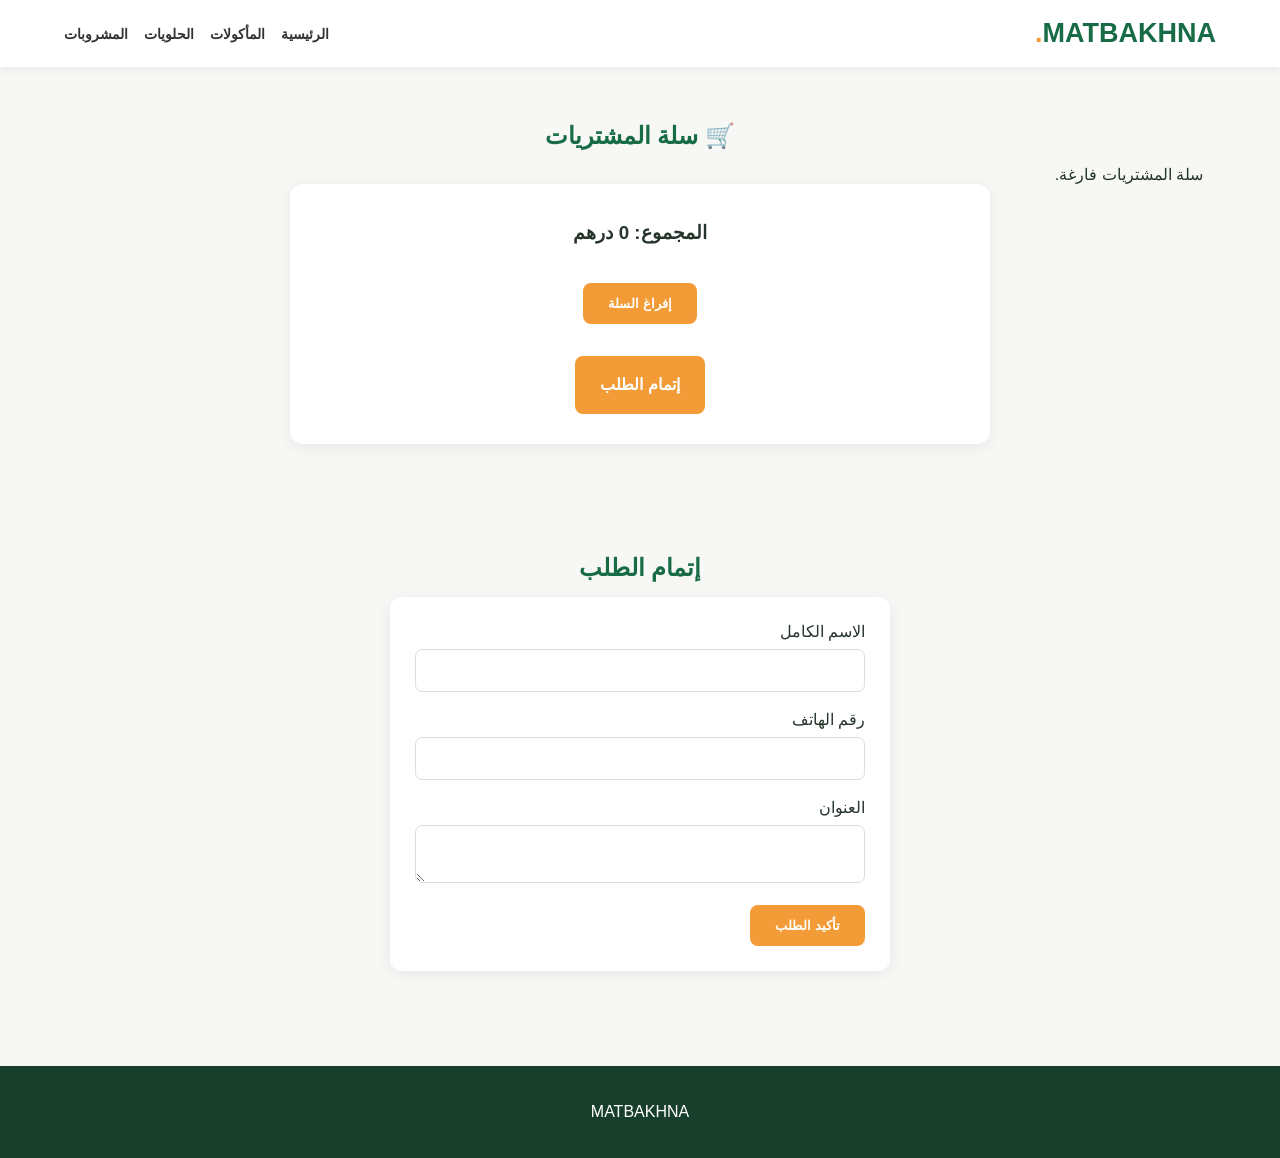
==== cart.html @ f7dd6d36 "Add cart.html for shopping cart functionality" ====
<!DOCTYPE html>
<html lang="ar" dir="rtl">
<head>
<meta charset="UTF-8">
<meta name="viewport" content="width=device-width, initial-scale=1.0">
<title>سلة المشتريات - MATBAKHNA</title>
<link rel="stylesheet" href="css/style.css">
</head>
<body>

<header>
<a href="index.html" class="logo">MATBAKHNA<span>.</span></a>
<nav>
<a href="index.html">الرئيسية</a>
<a href="food.html">المأكولات</a>
<a href="desserts.html">الحلويات</a>
<a href="drinks.html">المشروبات</a>
</nav>
</header>

<section class="section">

<h2>🛒 سلة المشتريات</h2>

<div id="cart-items"></div>

<div class="info-box">
<h3>المجموع: <span id="total">0</span> درهم</h3>
<br>
<button class="button" onclick="clearCart()">إفراغ السلة</button>
<br><br>
<a href="#checkout" class="button">إتمام الطلب</a>
</div>

</section>

<section class="section" id="checkout">

<h2>إتمام الطلب</h2>

<form onsubmit="submitOrder(event)">

<label>الاسم الكامل</label>
<input id="customer-name" required>

<label>رقم الهاتف</label>
<input id="customer-phone" type="tel" required>

<label>العنوان</label>
<textarea id="customer-address" required></textarea>

<button class="button" type="submit">تأكيد الطلب</button>

</form>

</section>

<footer>MATBAKHNA</footer>

<script src="js/app.js"></script>
</body>
</html>
---- css/style.css ----
* {
    margin: 0;
    padding: 0;
    box-sizing: border-box;
}

body {
    font-family: Arial, sans-serif;
    background: #f7f8f5;
    color: #26352c;
    direction: rtl;
}

header {
    background: white;
    padding: 18px 5%;
    display: flex;
    justify-content: space-between;
    align-items: center;
    flex-wrap: wrap;
    gap: 15px;
    box-shadow: 0 2px 10px #0001;
}

.logo {
    font-size: 27px;
    font-weight: bold;
    color: #176b45;
    text-decoration: none;
}

.logo span {
    color: #f39b36;
}

nav {
    display: flex;
    gap: 16px;
    flex-wrap: wrap;
}

nav a {
    text-decoration: none;
    color: #333;
    font-size: 14px;
    font-weight: bold;
}

nav a:hover {
    color: #f39b36;
}

.hero {
    background: linear-gradient(120deg, #145c3b, #25845a);
    color: white;
    text-align: center;
    padding: 100px 20px;
}

.hero h1 {
    font-size: 42px;
    margin-bottom: 20px;
}

.hero p {
    line-height: 2;
    margin-bottom: 25px;
}

.button {
    display: inline-block;
    background: #f39b36;
    color: white;
    padding: 13px 25px;
    border: none;
    border-radius: 8px;
    text-decoration: none;
    cursor: pointer;
    font-weight: bold;
}

.button:hover {
    background: #dc8527;
}

.section {
    padding: 55px 6%;
}

.section h2 {
    text-align: center;
    color: #176b45;
    margin-bottom: 15px;
}

.intro {
    text-align: center;
    color: #777;
    margin-bottom: 30px;
}

.products {
    display: grid;
    grid-template-columns: repeat(auto-fit, minmax(220px, 1fr));
    gap: 22px;
}

.card {
    background: white;
    border-radius: 13px;
    overflow: hidden;
    box-shadow: 0 3px 15px #0001;
    transition: .3s;
}

.card:hover {
    transform: translateY(-5px);
}

.card img {
    width: 100%;
    height: 190px;
    object-fit: cover;
}

.card-content {
    padding: 18px;
}

.card h3 {
    margin-bottom: 10px;
}

.card p {
    color: #777;
    font-size: 14px;
    line-height: 1.7;
}

.price {
    color: #176b45;
    font-size: 19px;
    font-weight: bold;
    margin: 12px 0;
}

.add-button {
    width: 100%;
    background: #176b45;
    color: white;
    padding: 12px;
    border: none;
    border-radius: 7px;
    cursor: pointer;
}

.add-button:hover {
    background: #25845a;
}

.info-box {
    max-width: 700px;
    margin: auto;
    background: white;
    padding: 30px;
    border-radius: 13px;
    text-align: center;
    line-height: 2;
    box-shadow: 0 3px 15px #0001;
}

form {
    max-width: 500px;
    margin: auto;
    padding: 25px;
    background: white;
    border-radius: 12px;
    box-shadow: 0 3px 15px #0001;
}

input, textarea, select {
    width: 100%;
    padding: 13px;
    margin: 8px 0 18px;
    border: 1px solid #ddd;
    border-radius: 7px;
    font-family: inherit;
}

.cart-item {
    background: white;
    padding: 15px;
    margin: 10px 0;
    border-radius: 8px;
    display: flex;
    justify-content: space-between;
    align-items: center;
    gap: 10px;
}

footer {
    background: #173f2c;
    color: white;
    text-align: center;
    padding: 30px;
    line-height: 2;
    margin-top: 40px;
}

footer a {
    color: white;
}

@media(max-width: 600px) {
    header {
        justify-content: center;
    }

    nav {
        justify-content: center;
    }

    .hero h1 {
        font-size: 29px;
    }

    .hero {
        padding: 65px 15px;
    }
}
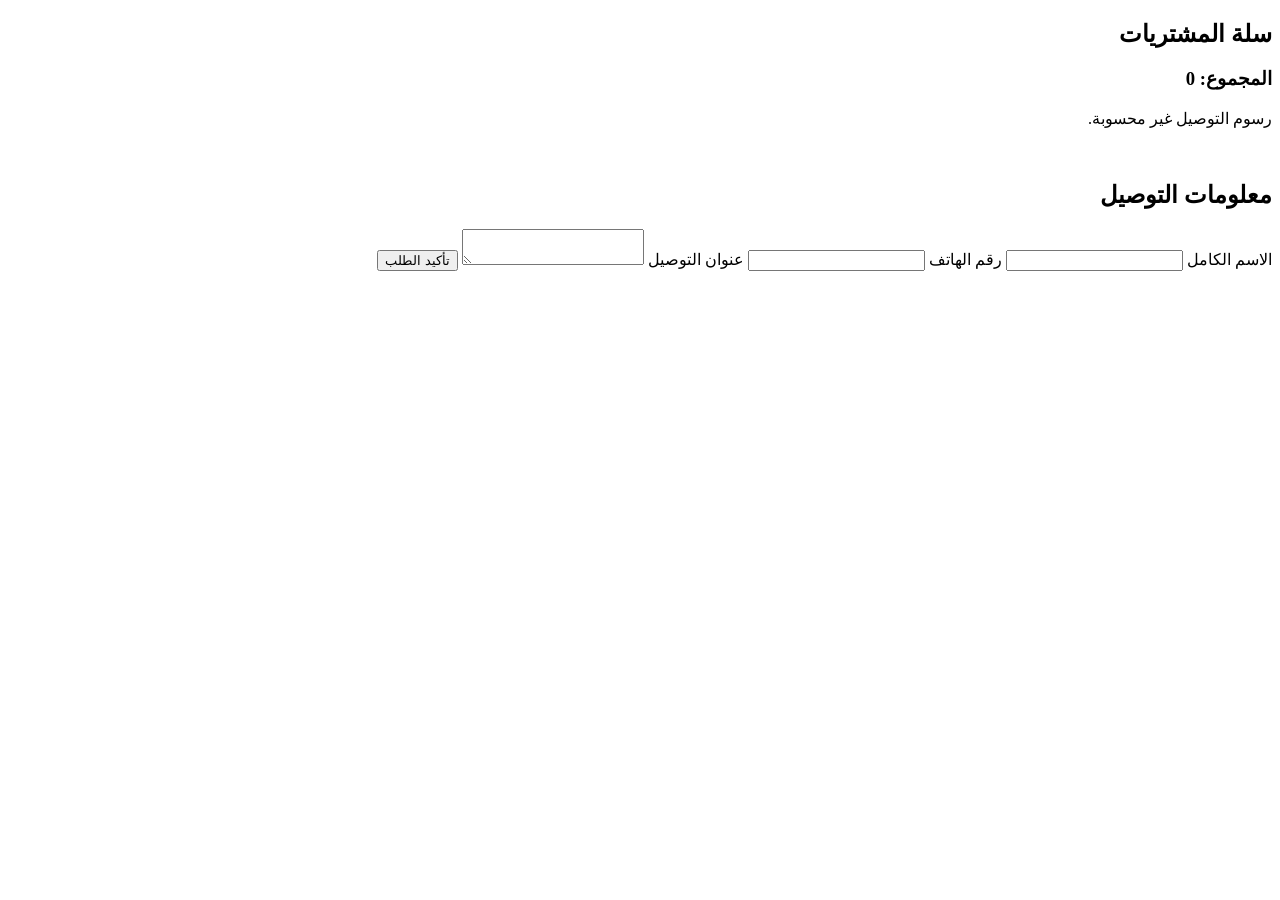
==== commit 52ccc67e: "Add files via upload" ====
--- a/cart.html
+++ b/cart.html
@@ -1,62 +1,66 @@
-<!DOCTYPE html>
-<html lang="ar" dir="rtl">
-<head>
-<meta charset="UTF-8">
-<meta name="viewport" content="width=device-width, initial-scale=1.0">
-<title>سلة المشتريات - MATBAKHNA</title>
-<link rel="stylesheet" href="css/style.css">
-</head>
-<body>
-
-<header>
-<a href="index.html" class="logo">MATBAKHNA<span>.</span></a>
-<nav>
-<a href="index.html">الرئيسية</a>
-<a href="food.html">المأكولات</a>
-<a href="desserts.html">الحلويات</a>
-<a href="drinks.html">المشروبات</a>
-</nav>
-</header>
-
-<section class="section">
-
-<h2>🛒 سلة المشتريات</h2>
-
-<div id="cart-items"></div>
-
-<div class="info-box">
-<h3>المجموع: <span id="total">0</span> درهم</h3>
-<br>
-<button class="button" onclick="clearCart()">إفراغ السلة</button>
-<br><br>
-<a href="#checkout" class="button">إتمام الطلب</a>
-</div>
-
-</section>
-
-<section class="section" id="checkout">
-
-<h2>إتمام الطلب</h2>
-
-<form onsubmit="submitOrder(event)">
-
-<label>الاسم الكامل</label>
-<input id="customer-name" required>
-
-<label>رقم الهاتف</label>
-<input id="customer-phone" type="tel" required>
-
-<label>العنوان</label>
-<textarea id="customer-address" required></textarea>
-
-<button class="button" type="submit">تأكيد الطلب</button>
-
-</form>
-
-</section>
-
-<footer>MATBAKHNA</footer>
-
-<script src="js/app.js"></script>
-</body>
-</html>
+<!DOCTYPE html>
+<html lang="ar" dir="rtl">
+<head>
+    <meta charset="UTF-8">
+    <meta name="viewport" content="width=device-width, initial-scale=1">
+    <title>سلة المشتريات | MATBAKHNA</title>
+    <link rel="stylesheet" href="css/style.css">
+</head>
+
+<body>
+
+<header id="site-header"></header>
+
+<section class="section container">
+
+    <h1 class="section-title">سلة المشتريات</h1>
+
+    <div id="cart-items"></div>
+
+    <div class="cart-summary">
+        <h3>المجموع: <span id="total">0</span></h3>
+        <p>رسوم التوصيل غير محسوبة.</p>
+
+        <br>
+
+        <form id="order-form">
+
+            <h2>معلومات التوصيل</h2>
+
+            <label for="customer-name">الاسم الكامل</label>
+            <input
+                type="text"
+                id="customer-name"
+                required
+                minlength="2"
+            >
+
+            <label for="customer-phone">رقم الهاتف</label>
+            <input
+                type="tel"
+                id="customer-phone"
+                required
+                pattern="[0-9+ ()-]{8,20}"
+            >
+
+            <label for="customer-address">عنوان التوصيل</label>
+            <textarea
+                id="customer-address"
+                required
+                minlength="5"
+            ></textarea>
+
+            <button class="button button-green form-button" type="submit">
+                تأكيد الطلب
+            </button>
+
+        </form>
+    </div>
+
+</section>
+
+<footer id="site-footer"></footer>
+
+<script src="js/app.js" defer></script>
+</body>
+</html>
